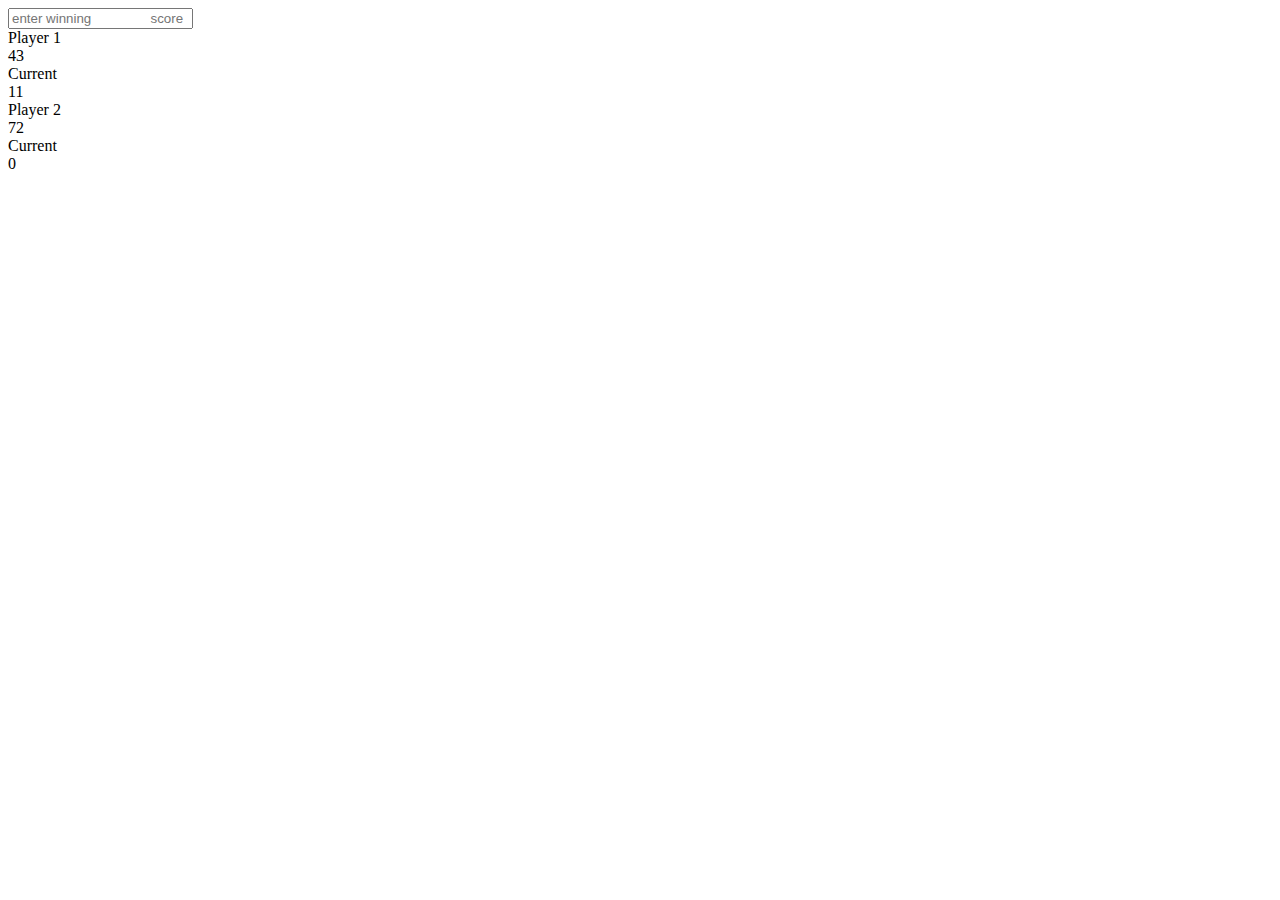
==== Pig-Game/index.html @ d84dd4dc "adding the player current score" ====
<!DOCTYPE html>
<html>
    <head>
        <meta charset="utf-8">
        <link href="bootstrap.css" rel="stylesheet" type="text/css">
        <link href="styles.css" rel="stylesheet" type="text/css">
        <script src="https://code.jquery.com/jquery-3.3.1.min.js"
            integrity="sha256-FgpCb/KJQlLNfOu91ta32o/NMZxltwRo8QtmkMRdAu8="crossorigin="anonymous"></script>
        <script src="scripts.js"></script>
        <title>Pig Game</title>
    </head>
    <body>
        <div class="wrapper clearfix">
            <input type='text' class= 'winningScore' placeholder= 'enter winning
                score'>
            <div class="player-0-panel active">
                <div class="player-name" id="name-0">Player 1</div>
                <div class="player-score" id="score-0">43</div>
                <div class="player-current-box">
                    <div class="player-current-label">Current</div>
                    <div class="player-current-score" id="current-0">11</div>
                </div>
            </div>
            <div class="player-1-panel">
                <div class="player-name" id="name-1">Player 2</div>
                <div class="player-score" id="score-1">72</div>
                <div class="player-current-box">
                    <div class="player-current-label">Current</div>
                    <div class="player-current-score" id="current-1">0</div>
                </div>
            </div>
        </body>
    </html>
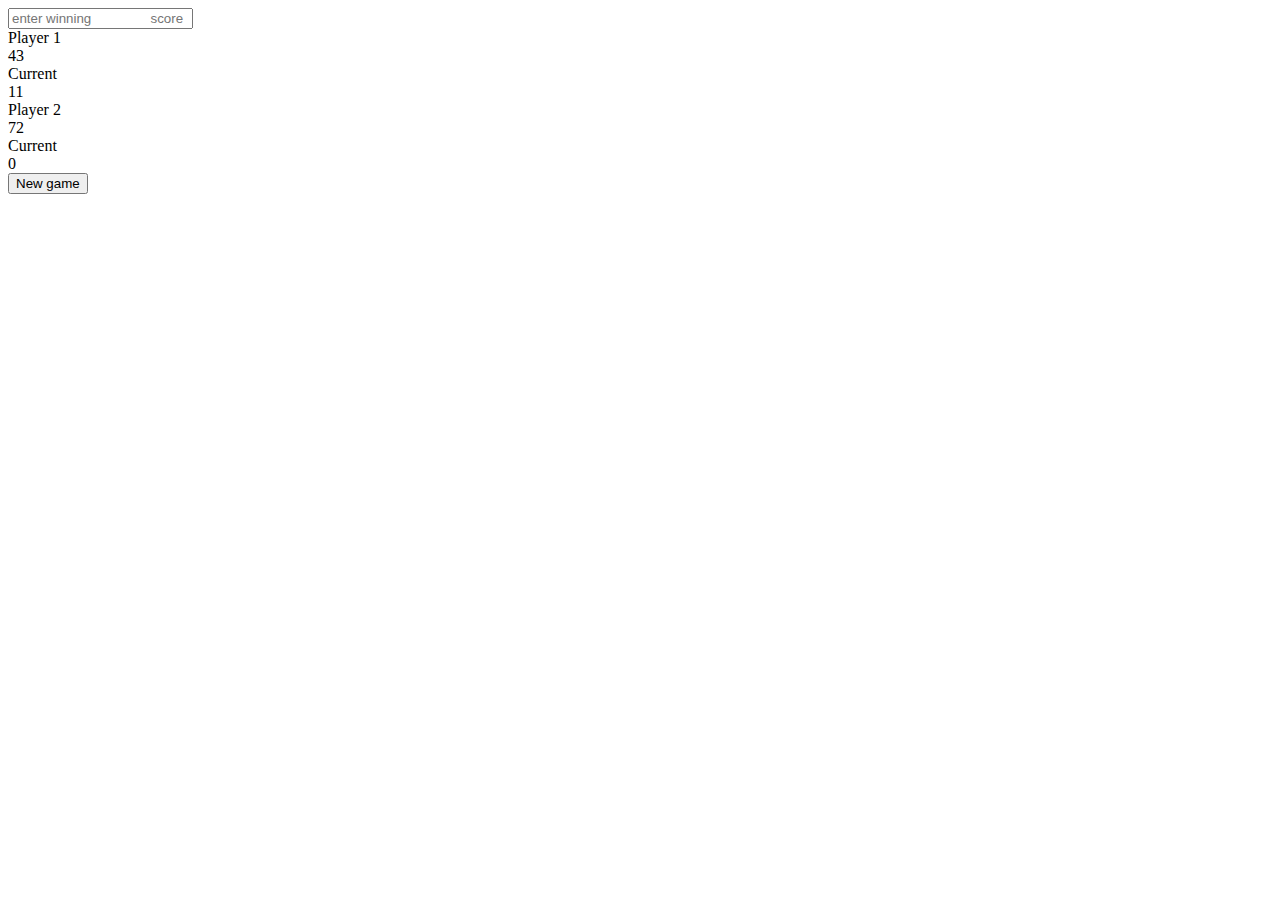
==== commit 4f6b3e19: "adding the new game button" ====
--- a/Pig-Game/index.html
+++ b/Pig-Game/index.html
@@ -29,5 +29,6 @@
                     <div class="player-current-score" id="current-1">0</div>
                 </div>
             </div>
+            <button class="btn-new"><i class="ion-ios-plus-outline"></i>New game</button>
         </body>
     </html>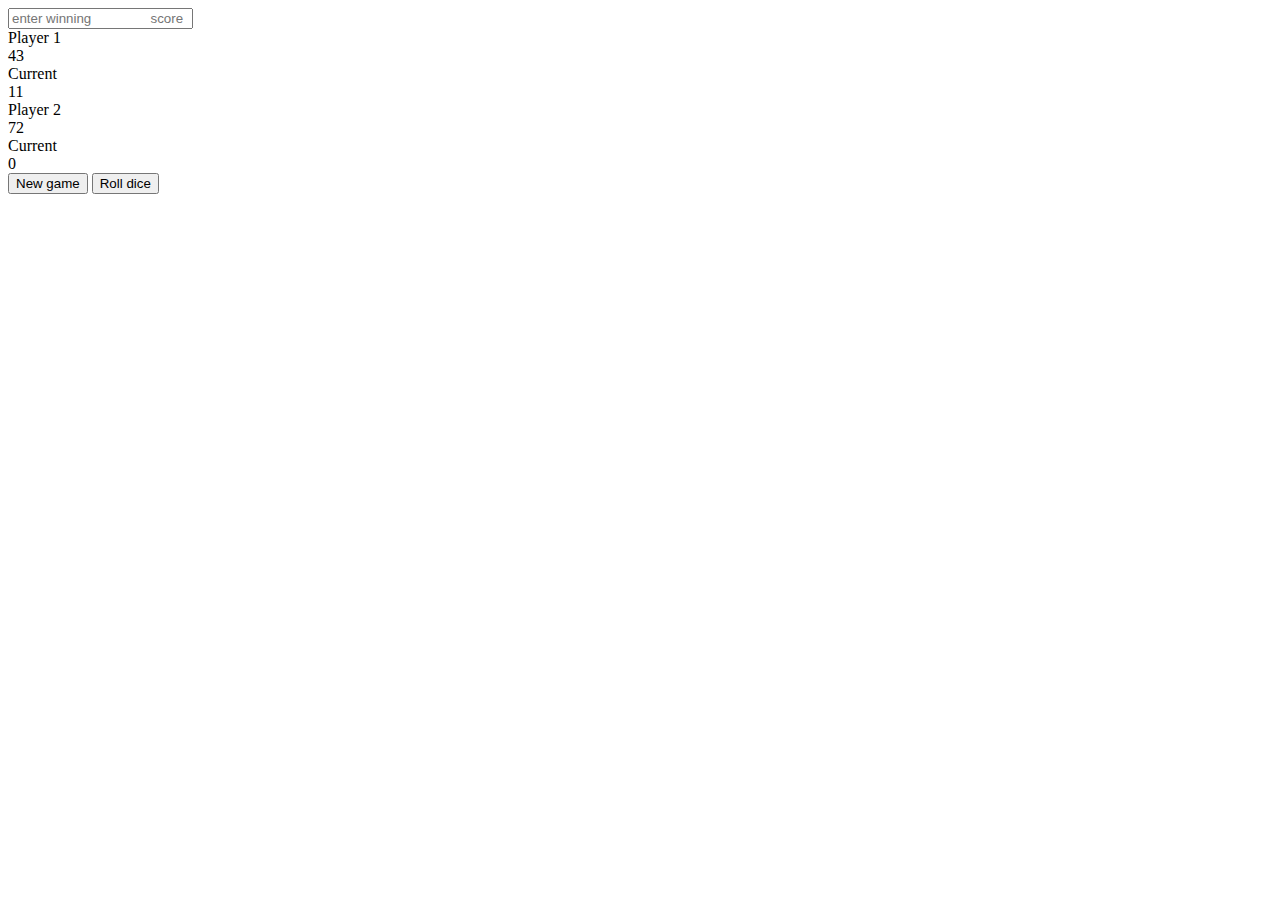
==== commit f1cb284b: "adding the roll dice button" ====
--- a/Pig-Game/index.html
+++ b/Pig-Game/index.html
@@ -30,5 +30,6 @@
                 </div>
             </div>
             <button class="btn-new"><i class="ion-ios-plus-outline"></i>New game</button>
+            <button class="btn-roll"><i class="ion-ios-loop"></i>Roll dice</button>
         </body>
     </html>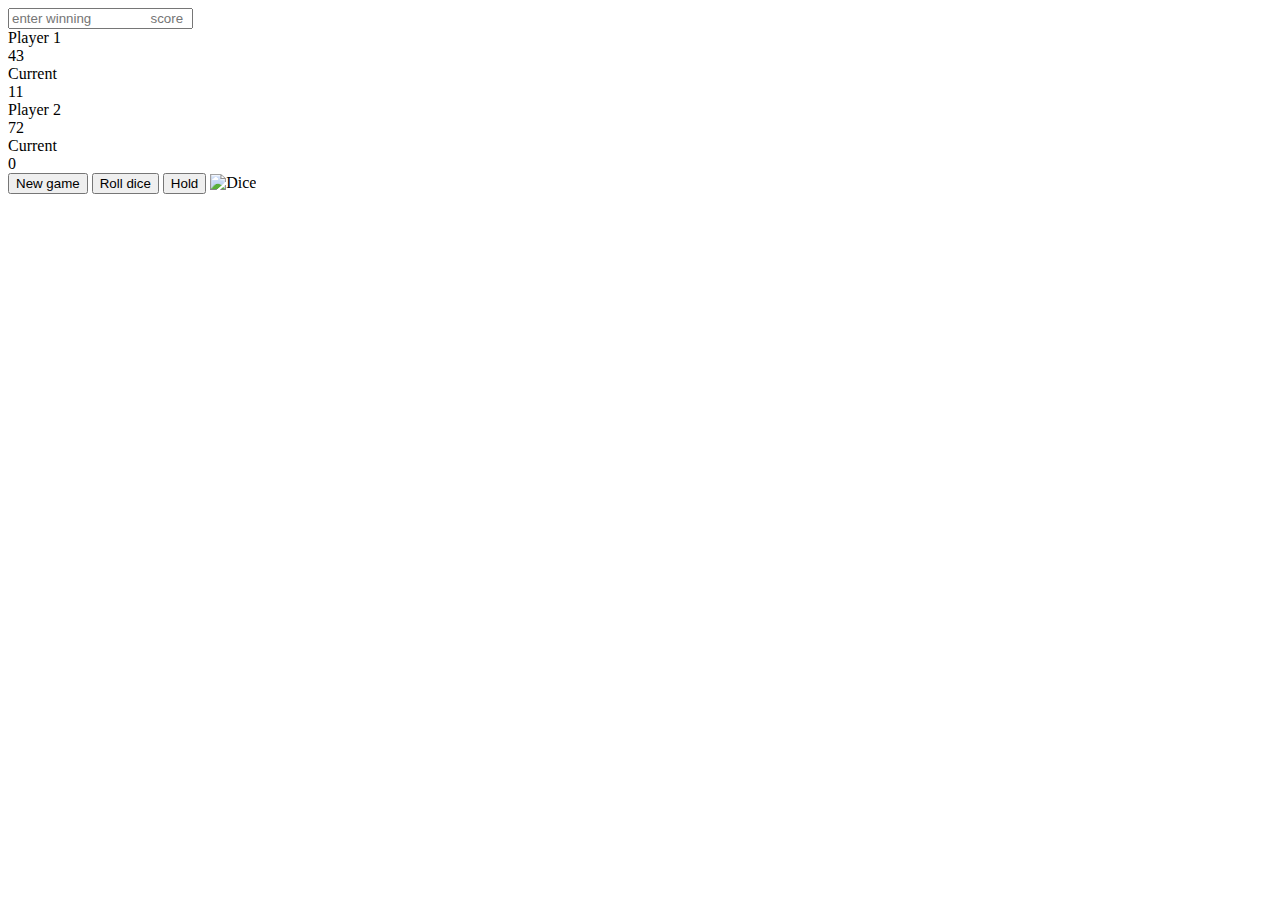
==== commit 62608ff5: "adding the dice image" ====
--- a/Pig-Game/index.html
+++ b/Pig-Game/index.html
@@ -31,5 +31,9 @@
             </div>
             <button class="btn-new"><i class="ion-ios-plus-outline"></i>New game</button>
             <button class="btn-roll"><i class="ion-ios-loop"></i>Roll dice</button>
+            <button class="btn-hold"><i class="ion-ios-download-outline"></i>Hold</button>
+            <img
+                src="https://bit.ly/2M0wHeg"
+                alt="Dice" class="dice">
         </body>
     </html>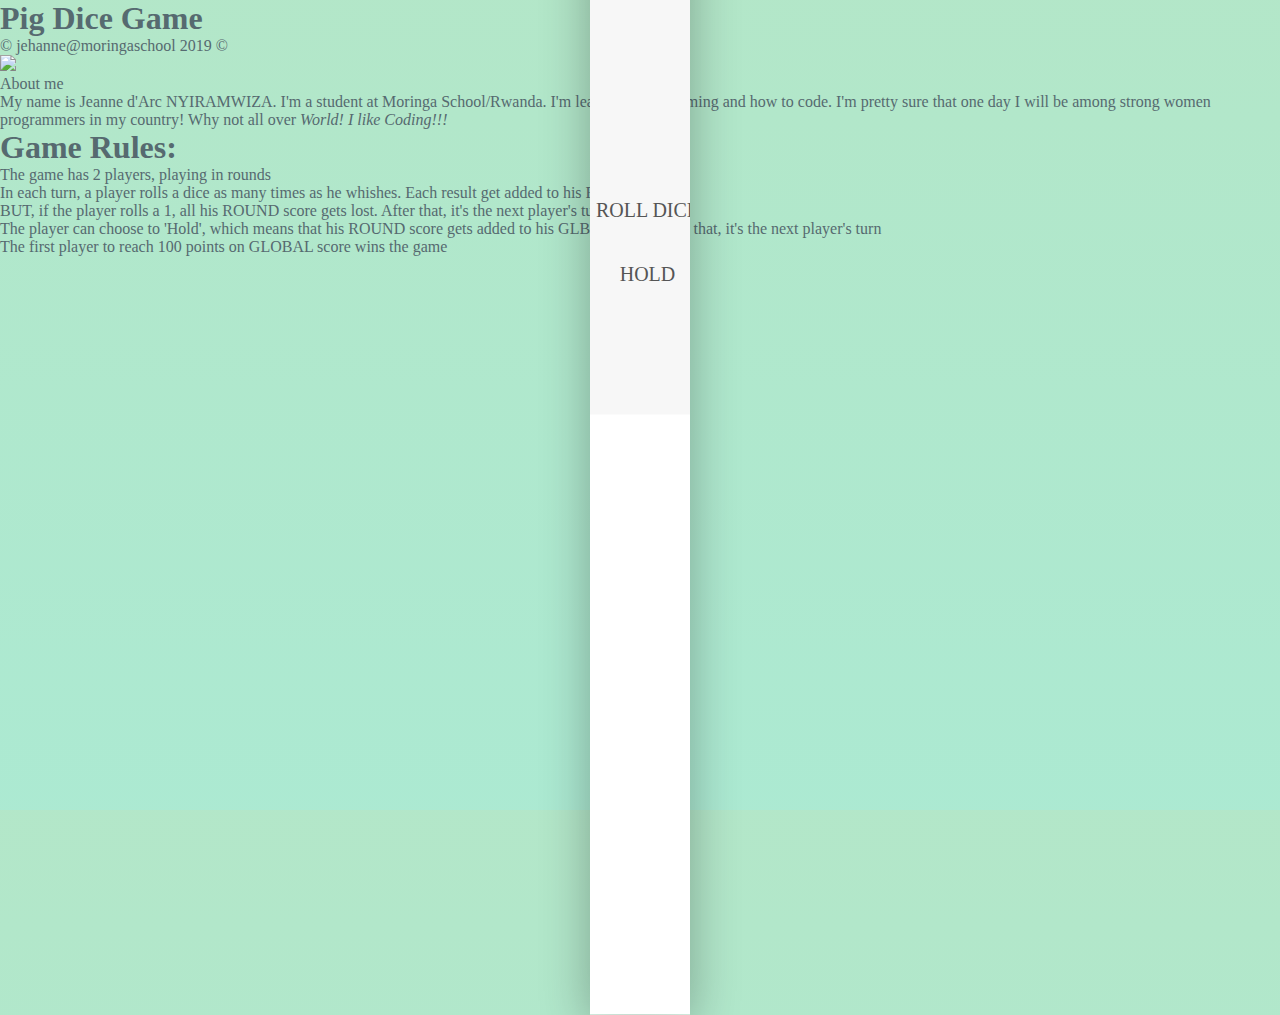
==== commit e9f4831b: "adding the game rules in html" ====
--- a/Pig-Game/index.html
+++ b/Pig-Game/index.html
@@ -3,11 +3,10 @@
     <head>
         <meta charset="utf-8">
         <link href="bootstrap.css" rel="stylesheet" type="text/css">
-        <link href="styles.css" rel="stylesheet" type="text/css">
+        <link href="index.css" rel="stylesheet" type="text/css">
         <script src="https://code.jquery.com/jquery-3.3.1.min.js"
             integrity="sha256-FgpCb/KJQlLNfOu91ta32o/NMZxltwRo8QtmkMRdAu8="crossorigin="anonymous"></script>
-        <script src="scripts.js"></script>
-        <title>Pig Game</title>
+        <title>Pig Dice Game</title>
     </head>
     <body>
         <div class="wrapper clearfix">
@@ -21,6 +20,7 @@
                     <div class="player-current-score" id="current-0">11</div>
                 </div>
             </div>
+
             <div class="player-1-panel">
                 <div class="player-name" id="name-1">Player 2</div>
                 <div class="player-score" id="score-1">72</div>
@@ -29,11 +29,33 @@
                     <div class="player-current-score" id="current-1">0</div>
                 </div>
             </div>
+
             <button class="btn-new"><i class="ion-ios-plus-outline"></i>New game</button>
             <button class="btn-roll"><i class="ion-ios-loop"></i>Roll dice</button>
             <button class="btn-hold"><i class="ion-ios-download-outline"></i>Hold</button>
             <img
                 src="https://bit.ly/2M0wHeg"
                 alt="Dice" class="dice">
-        </body>
-    </html>+            <img src="https://bit.ly/2M0wHeg" alt="Dice" class="dice2">
+        </div>
+        <footer class="footer">
+            <h1>Pig Dice Game</h1>
+            <p class="footerP">© jehanne@moringaschool 2019 ©</p>
+            <img
+                src="https://course_report_production.s3.amazonaws.com/rich/rich_files/rich_files/566/s200/10710615-512708608864666-6379526937469666187-n.png">
+        </footer>
+        <script type="text/javascript" src="scripts.js"></script
+        <h1><strong>About me</strong></h1>
+        <p>My name is Jeanne d'Arc NYIRAMWIZA. I'm a student at Moringa School/Rwanda. I'm learning programming and how to code. I'm pretty sure that one day I will be among strong women programmers in my country! Why not all over <strong><em>World!</em></strong> <strong><em>I like  Coding!!!</em></strong></p>
+        <h1><strong>Game Rules:</strong></h1>
+        <p>
+            <ol>
+                <li>The game has 2 players, playing in rounds</li>
+                <li>In each turn, a player rolls a dice as many times as he whishes. Each result get added to his ROUND score</li>
+                <li>BUT, if the player rolls a 1, all his ROUND score gets lost. After that, it's the next player's turn</li>
+                <li>The player can choose to 'Hold', which means that his ROUND score gets added to his GLBAL score. After that, it's the next player's turn</li>
+                <li>The first player to reach 100 points on GLOBAL score wins the game</li>
+            </ol>
+        </p>
+    </body>
+</html>--- a/Pig-Game/index.css
+++ b/Pig-Game/index.css
@@ -0,0 +1,157 @@
+* {
+  margin: 0;
+  padding: 0;
+  box-sizing: border-box;
+}
+.clearfix::after {
+  content: "";
+  display: table;
+  clear: both;
+}
+body {
+  background-image: linear-gradient(
+      rgba(65, 194, 119, 0.4),
+      rgba(47, 201, 142, 0.4)
+    ),
+    url(https://bit.ly/2slNwrg);
+  background-size: cover;
+  background-position: center;
+  font-family: Lato;
+  font-weight: 300;
+  position: relative;
+  height: 90vh;
+  color: rgb(86, 106, 112);
+}
+.wrapper {
+  width: 100px;
+  position: absolute;
+  top: 50%;
+  left: 50%;
+  transform: translate(-50%, -50%);
+  background-color: #fff;
+  box-shadow: 0px 10px 50px rgba(0, 0, 0, 0.3);
+  overflow: hidden;
+}
+.player-0-panel,
+.player-1-panel {
+  width: 50%;
+  float: left;
+  height: 600px;
+  padding: 100px;
+}
+.player-name {
+  font-size: 40px;
+  text-align: center;
+  text-transform: uppercase;
+  letter-spacing: 2px;
+  font-weight: 100;
+  margin-top: 20px;
+  margin-bottom: 10px;
+  position: relative;
+}
+.player-score {
+  text-align: center;
+  font-size: 80px;
+  font-weight: 100;
+  color: #eb4d4d;
+  margin-bottom: 130px;
+}
+.active {
+  background-color: #f7f7f7;
+}
+.active .player-name {
+  font-weight: 300;
+}
+
+.active .player-name::after {
+  content: "\2022";
+  font-size: 47px;
+  position: absolute;
+  color: #eb4d4d;
+  top: -7px;
+  right: 10px;
+}
+.player-current-box {
+  background-color: #eb4d4d;
+  color: #fff;
+  width: 40%;
+  margin: 0 auto;
+  padding: 12px;
+  text-align: center;
+}
+
+.player-current-label {
+  text-transform: uppercase;
+  margin-bottom: 10px;
+  font-size: 12px;
+  color: #222;
+}
+
+.player-current-score {
+  font-size: 30px;
+}
+button {
+  position: absolute;
+  width: 200px;
+  left: 50%;
+  transform: translateX(-50%);
+  color: #555;
+  background: none;
+  border: none;
+  font-family: Lato;
+  font-size: 20px;
+  text-transform: uppercase;
+  cursor: pointer;
+  font-weight: 300;
+  transition: background-color 0.3s, color 0.3s;
+}
+
+button:hover {
+  font-weight: 600;
+}
+button:hover i {
+  margin-right: 20px;
+}
+
+button:focus {
+  outline: none;
+}
+i {
+  color: #eb4d4d;
+  display: inline-block;
+  margin-right: 15px;
+  font-size: 32px;
+  line-height: 1;
+  vertical-align: text-top;
+  margin-top: -4px;
+  transition: margin 0.3s;
+}
+.btn-new {
+  top: 45px;
+}
+.btn-roll {
+  top: 403px;
+}
+.btn-hold {
+  top: 467px;
+}
+.dice,
+.dice2 {
+  position: absolute;
+  height: 100px;
+  box-shadow: 0px 10px 60px rgba(0, 0, 0, 0.1);
+  top: 190px;
+}
+.dice {
+  left: 35%;
+}
+.dice2 {
+  left: 55%;
+}
+.winner {
+  background-color: #f7f7f7;
+}
+.winner .player-name {
+  font-weight: 300;
+  color: #eb4d4d;
+}
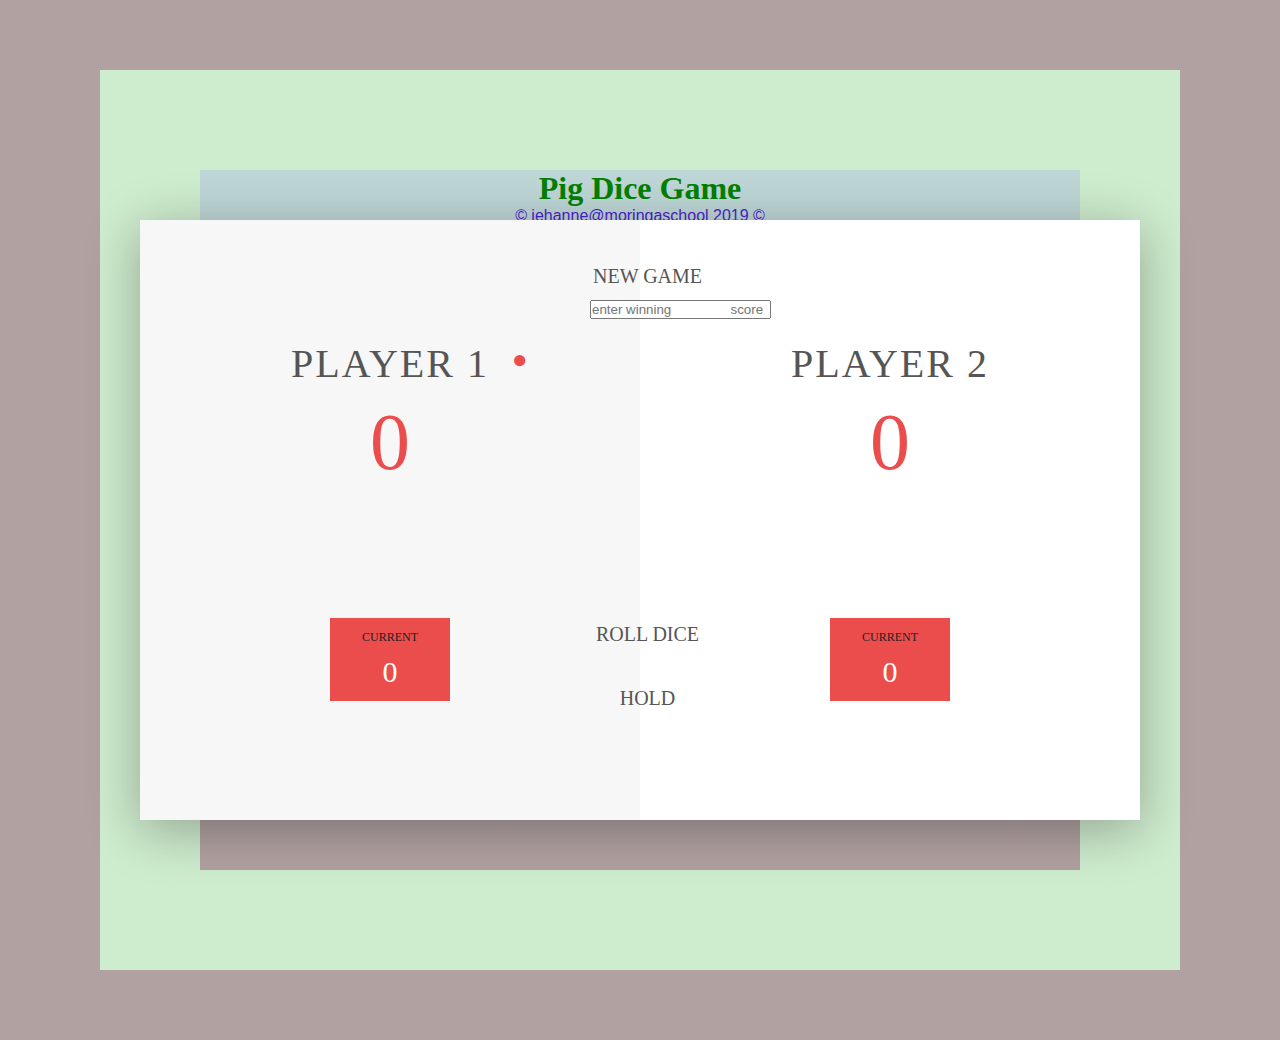
==== commit ca872c4a: "adding a navigation bar into html" ====
--- a/Pig-Game/index.html
+++ b/Pig-Game/index.html
@@ -44,18 +44,43 @@
             <img
                 src="https://course_report_production.s3.amazonaws.com/rich/rich_files/rich_files/566/s200/10710615-512708608864666-6379526937469666187-n.png">
         </footer>
-        <script type="text/javascript" src="scripts.js"></script
-        <h1><strong>About me</strong></h1>
-        <p>My name is Jeanne d'Arc NYIRAMWIZA. I'm a student at Moringa School/Rwanda. I'm learning programming and how to code. I'm pretty sure that one day I will be among strong women programmers in my country! Why not all over <strong><em>World!</em></strong> <strong><em>I like  Coding!!!</em></strong></p>
-        <h1><strong>Game Rules:</strong></h1>
-        <p>
-            <ol>
-                <li>The game has 2 players, playing in rounds</li>
-                <li>In each turn, a player rolls a dice as many times as he whishes. Each result get added to his ROUND score</li>
-                <li>BUT, if the player rolls a 1, all his ROUND score gets lost. After that, it's the next player's turn</li>
-                <li>The player can choose to 'Hold', which means that his ROUND score gets added to his GLBAL score. After that, it's the next player's turn</li>
-                <li>The first player to reach 100 points on GLOBAL score wins the game</li>
-            </ol>
-        </p>
+        <script type="text/javascript" src="scripts.js"></script>
+        <div id="aboutMe"><h1><strong>About Me</strong></h1>
+            <p>My name is Jeanne d'Arc NYIRAMWIZA. I'm a student at Moringa
+                School/Rwanda. I'm learning programming and how to code. I'm
+                pretty
+                sure that one day I will be among strong women programmers in my
+                country! Why not all over <strong><em>World!</em></strong>
+                <strong><em>I
+                        like Coding!!!</em></strong></p></div>
+
+        <div id="gameRules"><h1><strong>Game Rules:</strong></h1>
+            <p>
+                <ul>
+                    <li>The game has 2 players, playing in rounds</li>
+                    <li>In each turn, a player rolls a dice as many times as he
+                        whishes. Each result get added to his ROUND score</li>
+                    <li>BUT, if the player rolls a 1, all his ROUND score gets
+                        lost.
+                        After that, it's the next player's turn</li>
+                    <li>The player can choose to 'Hold', which means that his
+                        ROUND
+                        score gets added to his GLBAL score. After that, it's
+                        the
+                        next player's turn</li>
+                    <li>The first player to reach 100 points on GLOBAL score
+                        wins
+                        the game</li>
+                </ul>
+            </p></div>
+
+        <div id="navigation">
+            <nav>
+                <ul>
+                    <li><a href="#aboutMe">About Me</a></li>
+                    <li><a href="#gamesRules">Games Rules</a></li>
+                </ul>
+            </nav>
+        </div>
     </body>
 </html>--- a/Pig-Game/index.css
+++ b/Pig-Game/index.css
@@ -3,27 +3,35 @@
   padding: 0;
   box-sizing: border-box;
 }
+
 .clearfix::after {
   content: "";
   display: table;
   clear: both;
 }
+
 body {
   background-image: linear-gradient(
-      rgba(65, 194, 119, 0.4),
-      rgba(47, 201, 142, 0.4)
+      rgba(62, 20, 20, 0.4),
+      rgba(62, 20, 20, 0.4)
     ),
-    url(https://bit.ly/2slNwrg);
+    url(https://s3-us-west-2.amazonaws.com/s.cdpn.io/243004/back.jpg);
   background-size: cover;
   background-position: center;
   font-family: Lato;
   font-weight: 300;
   position: relative;
-  height: 90vh;
-  color: rgb(86, 106, 112);
+  height: 100vh;
+  color: #555;
+  border: 100px solid rgb(206, 236, 206);
+  margin-left: 100px;
+  margin-right: 100px;
+  margin-top: 70px;
+  margin-bottom: 70px;
 }
+
 .wrapper {
-  width: 100px;
+  width: 1000px;
   position: absolute;
   top: 50%;
   left: 50%;
@@ -32,6 +40,7 @@
   box-shadow: 0px 10px 50px rgba(0, 0, 0, 0.3);
   overflow: hidden;
 }
+
 .player-0-panel,
 .player-1-panel {
   width: 50%;
@@ -39,6 +48,7 @@
   height: 600px;
   padding: 100px;
 }
+
 .player-name {
   font-size: 40px;
   text-align: center;
@@ -49,6 +59,7 @@
   margin-bottom: 10px;
   position: relative;
 }
+
 .player-score {
   text-align: center;
   font-size: 80px;
@@ -56,6 +67,7 @@
   color: #eb4d4d;
   margin-bottom: 130px;
 }
+
 .active {
   background-color: #f7f7f7;
 }
@@ -71,6 +83,7 @@
   top: -7px;
   right: 10px;
 }
+
 .player-current-box {
   background-color: #eb4d4d;
   color: #fff;
@@ -90,6 +103,7 @@
 .player-current-score {
   font-size: 30px;
 }
+
 button {
   position: absolute;
   width: 200px;
@@ -116,6 +130,7 @@
 button:focus {
   outline: none;
 }
+
 i {
   color: #eb4d4d;
   display: inline-block;
@@ -126,6 +141,7 @@
   margin-top: -4px;
   transition: margin 0.3s;
 }
+
 .btn-new {
   top: 45px;
 }
@@ -135,6 +151,7 @@
 .btn-hold {
   top: 467px;
 }
+
 .dice,
 .dice2 {
   position: absolute;
@@ -148,6 +165,7 @@
 .dice2 {
   left: 55%;
 }
+
 .winner {
   background-color: #f7f7f7;
 }
@@ -155,3 +173,25 @@
   font-weight: 300;
   color: #eb4d4d;
 }
+.winningScore {
+  position: absolute;
+  top: 80px;
+  left: 45%;
+}
+.footer {
+  background-color: #bed6d6;
+  text-align: center;
+}
+
+.footerP {
+  color: rgb(76, 30, 204);
+  font-family: FiraSans-Regular, sans-serif;
+  font-size: 16px;
+}
+h1 {
+  color: green;
+  font-family: Cambria, Cochin, Georgia, Times, "Times New Roman", serif;
+}
+ul {
+  list-style-type: square;
+}
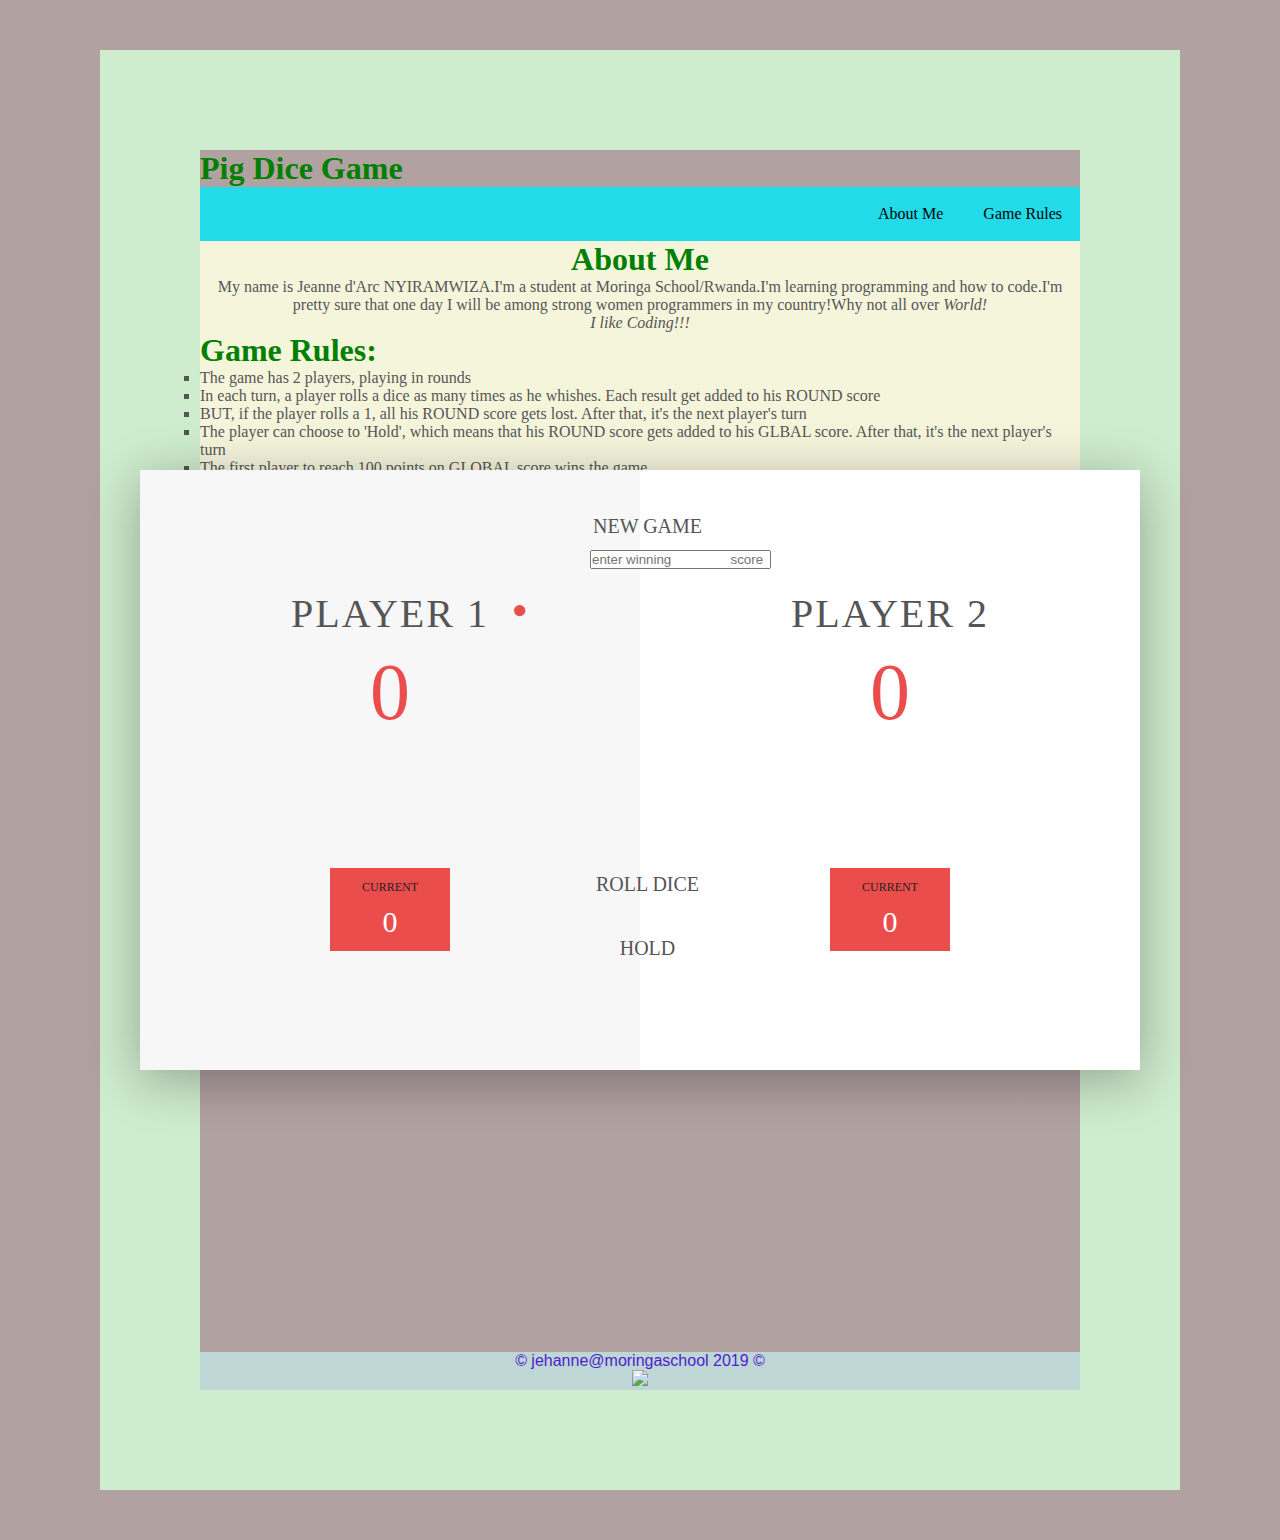
==== commit 3fce0738: "giving the h1 an id" ====
--- a/Pig-Game/index.html
+++ b/Pig-Game/index.html
@@ -9,6 +9,7 @@
         <title>Pig Dice Game</title>
     </head>
     <body>
+        <h1 id="header">Pig Dice Game</h1>
         <div class="wrapper clearfix">
             <input type='text' class= 'winningScore' placeholder= 'enter winning
                 score'>
@@ -39,20 +40,25 @@
             <img src="https://bit.ly/2M0wHeg" alt="Dice" class="dice2">
         </div>
         <footer class="footer">
-            <h1>Pig Dice Game</h1>
             <p class="footerP">© jehanne@moringaschool 2019 ©</p>
             <img
                 src="https://course_report_production.s3.amazonaws.com/rich/rich_files/rich_files/566/s200/10710615-512708608864666-6379526937469666187-n.png">
         </footer>
         <script type="text/javascript" src="scripts.js"></script>
+        <div id="navigation">
+            <nav>
+                <ul>
+                    <li><a href="#aboutMe">About Me</a></li>
+                    <li><a href="#gameRules">Game Rules</a></li>
+                </ul>
+            </nav>
+        </div>
         <div id="aboutMe"><h1><strong>About Me</strong></h1>
-            <p>My name is Jeanne d'Arc NYIRAMWIZA. I'm a student at Moringa
-                School/Rwanda. I'm learning programming and how to code. I'm
-                pretty
-                sure that one day I will be among strong women programmers in my
-                country! Why not all over <strong><em>World!</em></strong>
-                <strong><em>I
-                        like Coding!!!</em></strong></p></div>
+            <p>My name is Jeanne d'Arc NYIRAMWIZA.I'm a student at Moringa
+                School/Rwanda.I'm learning programming and how to code.I'm
+                pretty sure that one day I will be among strong women
+                programmers in my country!Why not all over <strong><em>World!</em></strong><strong><em><br>
+                        I like Coding!!!</em></strong></p></div>
 
         <div id="gameRules"><h1><strong>Game Rules:</strong></h1>
             <p>
@@ -73,14 +79,5 @@
                         the game</li>
                 </ul>
             </p></div>
-
-        <div id="navigation">
-            <nav>
-                <ul>
-                    <li><a href="#aboutMe">About Me</a></li>
-                    <li><a href="#gamesRules">Games Rules</a></li>
-                </ul>
-            </nav>
-        </div>
     </body>
 </html>--- a/Pig-Game/index.css
+++ b/Pig-Game/index.css
@@ -21,13 +21,13 @@
   font-family: Lato;
   font-weight: 300;
   position: relative;
-  height: 100vh;
+  height: 160vh;
   color: #555;
   border: 100px solid rgb(206, 236, 206);
   margin-left: 100px;
   margin-right: 100px;
-  margin-top: 70px;
-  margin-bottom: 70px;
+  margin-top: 50px;
+  margin-bottom: 50px;
 }
 
 .wrapper {
@@ -179,6 +179,10 @@
   left: 45%;
 }
 .footer {
+  width: 100%;
+  position: absolute;
+  bottom: 0;
+  left: 0;
   background-color: #bed6d6;
   text-align: center;
 }
@@ -195,3 +199,35 @@
 ul {
   list-style-type: square;
 }
+nav > ul > li {
+  display: inline-block;
+}
+nav > ul {
+  list-style-type: none;
+  border: none;
+  margin: 0;
+  padding: 0;
+  overflow: hidden;
+  background-color: rgb(33, 219, 233);
+}
+nav > ul > li > a {
+  display: block;
+  color: black;
+  text-align: center;
+  padding: 18px;
+  text-decoration: none;
+}
+/*Change the link color to #111(black)on hover*/
+li a:hover {
+  background-color: blue;
+}
+nav {
+  text-align: right;
+}
+#aboutMe {
+  background-color: beige;
+  text-align: center;
+}
+#gameRules {
+  background-color: beige;
+}
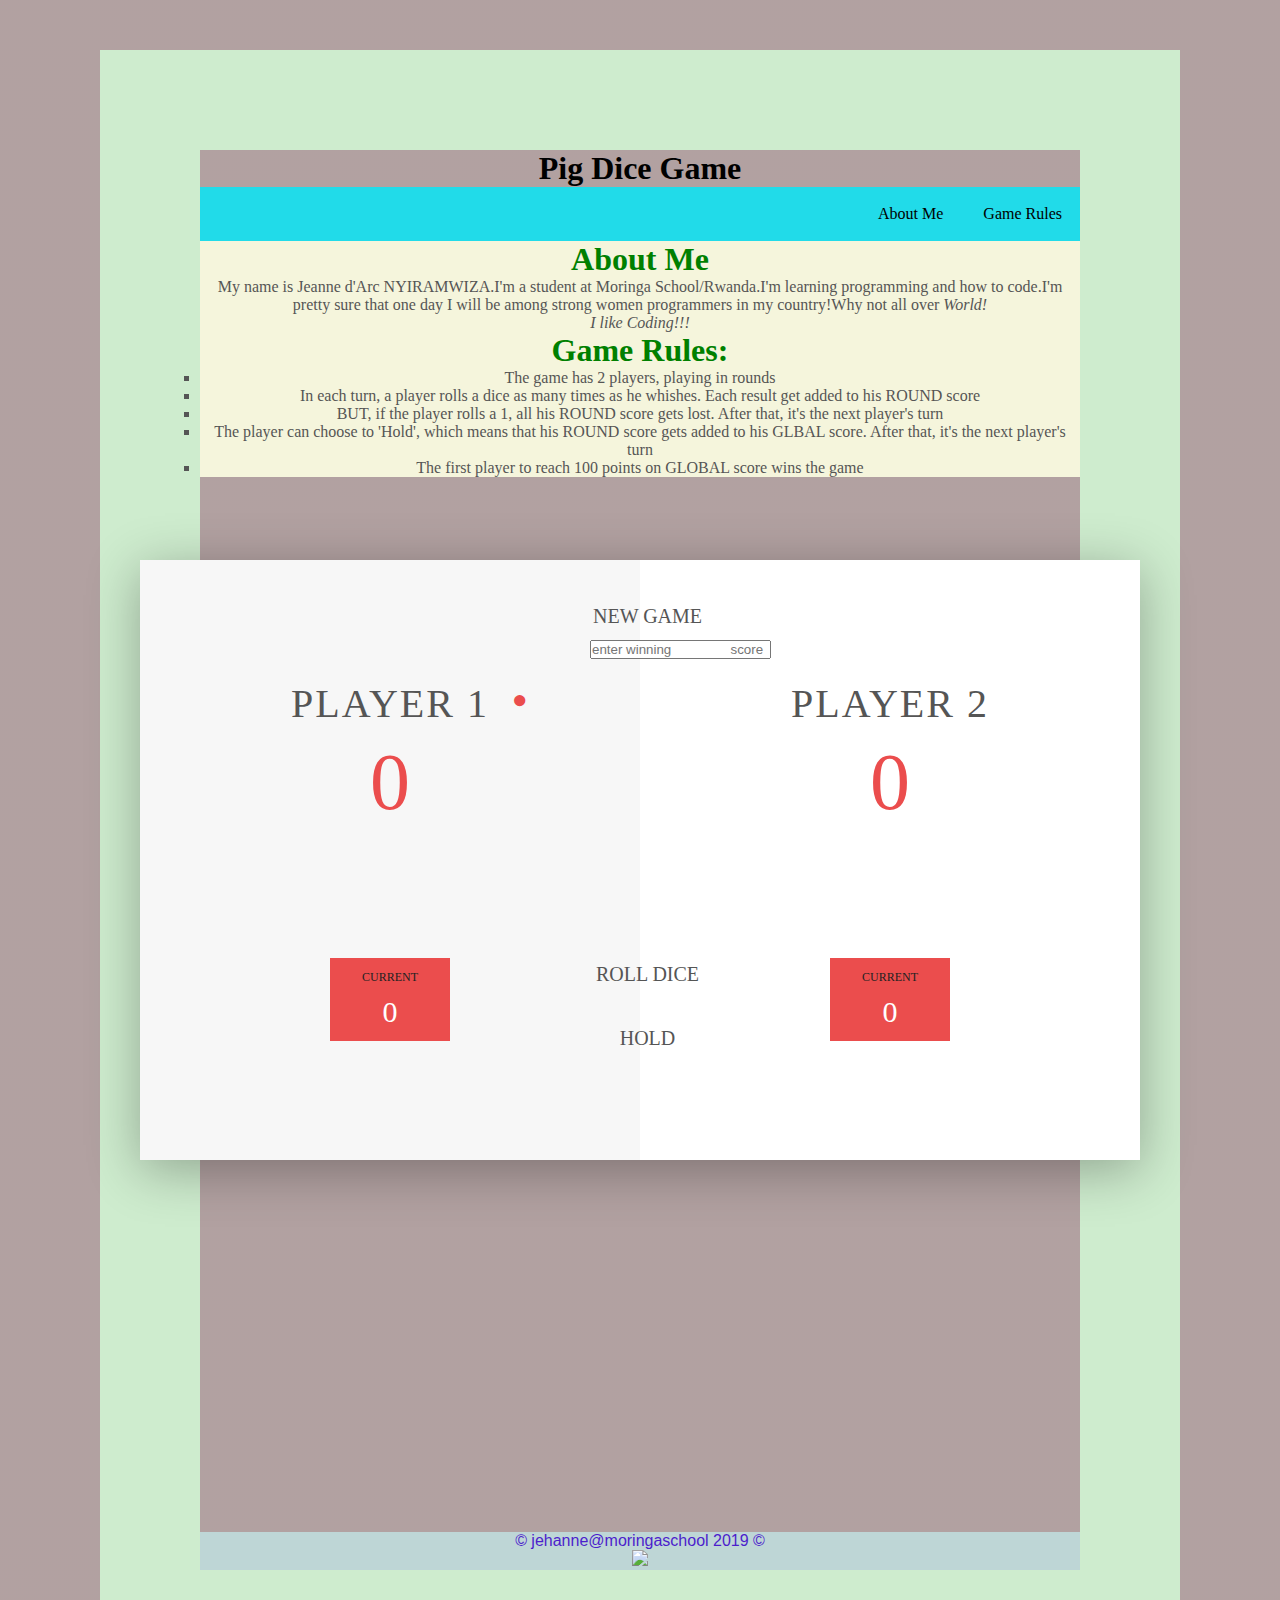
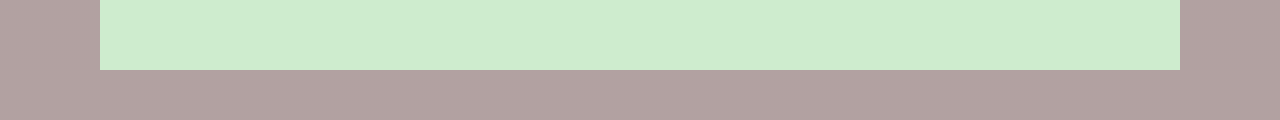
==== commit 4ae40da0: "adding a README" ====
--- a/Pig-Game/index.html
+++ b/Pig-Game/index.html
@@ -9,7 +9,7 @@
         <title>Pig Dice Game</title>
     </head>
     <body>
-        <h1 id="header">Pig Dice Game</h1>
+        <h1 id="header"><strong>Pig Dice Game</strong></h1>
         <div class="wrapper clearfix">
             <input type='text' class= 'winningScore' placeholder= 'enter winning
                 score'>
@@ -61,23 +61,22 @@
                         I like Coding!!!</em></strong></p></div>
 
         <div id="gameRules"><h1><strong>Game Rules:</strong></h1>
-            <p>
-                <ul>
-                    <li>The game has 2 players, playing in rounds</li>
-                    <li>In each turn, a player rolls a dice as many times as he
-                        whishes. Each result get added to his ROUND score</li>
-                    <li>BUT, if the player rolls a 1, all his ROUND score gets
-                        lost.
-                        After that, it's the next player's turn</li>
-                    <li>The player can choose to 'Hold', which means that his
-                        ROUND
-                        score gets added to his GLBAL score. After that, it's
-                        the
-                        next player's turn</li>
-                    <li>The first player to reach 100 points on GLOBAL score
-                        wins
-                        the game</li>
-                </ul>
-            </p></div>
+            <ul>
+                <li>The game has 2 players, playing in rounds</li>
+                <li>In each turn, a player rolls a dice as many times as he
+                    whishes. Each result get added to his ROUND score</li>
+                <li>BUT, if the player rolls a 1, all his ROUND score gets
+                    lost.
+                    After that, it's the next player's turn</li>
+                <li>The player can choose to 'Hold', which means that his
+                    ROUND
+                    score gets added to his GLBAL score. After that, it's
+                    the
+                    next player's turn</li>
+                <li>The first player to reach 100 points on GLOBAL score
+                    wins
+                    the game</li>
+            </ul>
+        </div>
     </body>
 </html>--- a/Pig-Game/index.css
+++ b/Pig-Game/index.css
@@ -21,7 +21,7 @@
   font-family: Lato;
   font-weight: 300;
   position: relative;
-  height: 160vh;
+  height: 180vh;
   color: #555;
   border: 100px solid rgb(206, 236, 206);
   margin-left: 100px;
@@ -171,7 +171,7 @@
 }
 .winner .player-name {
   font-weight: 300;
-  color: #eb4d4d;
+  color: #afe224;
 }
 .winningScore {
   position: absolute;
@@ -195,6 +195,11 @@
 h1 {
   color: green;
   font-family: Cambria, Cochin, Georgia, Times, "Times New Roman", serif;
+}
+#header {
+  font-family: "Times New Roman", Times, serif;
+  color: black;
+  text-align: center;
 }
 ul {
   list-style-type: square;
@@ -230,4 +235,5 @@
 }
 #gameRules {
   background-color: beige;
-}
+  text-align: center;
+}
